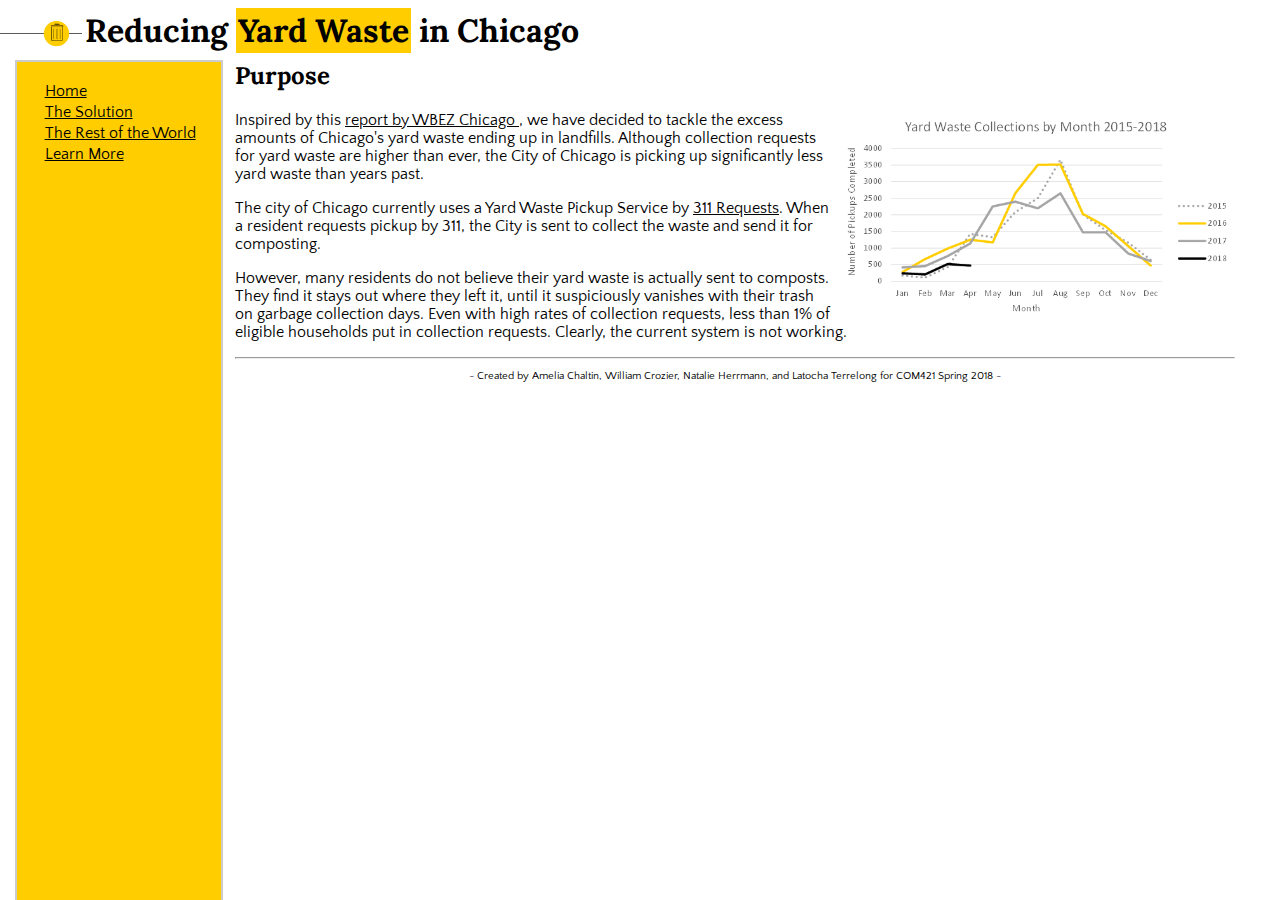
==== index.html @ 8749f996 "Initial commit" ====
<!DOCTYPE html>
<html lang=en>
 <head>
    <title>Reducing Chicago's Yard Waste</title>
    <link rel = "stylesheet" type = "text/css" href = "css/main.css" />
    <link href="https://fonts.googleapis.com/css?family=Lora:400,400i,700,700i|Quattrocento+Sans:400,400i,700,700i" rel="stylesheet">
    <meta charset = "utf-8">
    <meta name="viewport" content="width=device-width, initial-scale=1" />
    <meta name="description" content="Proposal to reduce yard waste in Chicago">
 </head>
 <body>
     <header>
        <a href=index.html><img class = "headline" src="img/header.png" alt="Trash Can Icon"></a>
        <h1 class="headline">Reducing <span class="highlight">Yard Waste</span> in Chicago</h1>
        <nav>
            <ul>
                <li class="nav"><a href="index.html">Home</a></li>
                <li class="nav"><a href="solution/index.html">The Solution</a></li>
                <li class="nav"><a href="other_cities/index.html">The Rest of the World</a></li>
                <li class="nav"><a href="resources/index.html">Learn More</a></li>
            </ul>
        </nav>
     </header>
     <h2>Purpose</h2>
     <img src="img/collections_by_month.PNG" alt="Collections by Month Graphy" class="topright">
     <p>Inspired by this 
        <a href="https://www.wbez.org/shows/curious-city/chicagoans-are-calling-for-more-yard-waste-pickups-so-whys-the-city-picking-up-less/c886cd66-0aa3-4e87-804f-cb11140de8a1">
            report by WBEZ Chicago
        </a>, we have decided to tackle the excess amounts of Chicago's yard waste ending up in landfills.
        Although collection requests for yard waste are higher than ever, the City of Chicago is picking up
        significantly less yard waste than years past. 
     </p>
     <p>
         The city of Chicago currently uses a Yard Waste Pickup Service by 
         <a href="https://www.cityofchicago.org/city/en/depts/streets/provdrs/streets_san/svcs/yard_waste.html">311 Requests</a>. 
         When a resident requests pickup by 311, the City is sent to collect the waste and send it for composting.
     </p>
     <p>
         However, many residents do not believe their yard waste is actually sent to composts. They find it stays
         out where they left it, until it suspiciously vanishes with their trash on garbage collection days.
         Even with high rates of collection requests, less than 1% of eligible households put in collection requests.
         Clearly, the current system is not working.
     </p>
     <hr>
    
     <footer>
        <p>~ Created by Amelia Chaltin, William Crozier, Natalie Herrmann, and Latocha Terrelong for COM421 Spring 2018 ~</p>
    </footer>
 </body>
</html>
---- css/main.css ----
h1, h2, h3, h4, h5, h6{
    font-family: "Lora", serif;
}

body{
    max-width: 1000px;
    margin-left:235px;
    margin-right:auto;
    margin-top:60px;
} 

img.topright{
    float:right;
    width:400px;
}

h5{
    font-style: italic;
}
p, a, li{
    font-family: "Quattrocento Sans", sans-serif;
    color:black;
}
h5, p ~ h5{
    margin-left:10px;
}
a:hover{
    background-color:#cccccc;
}
.highlight{
    background-color:#ffcd00;
    padding:2px;
}

hr{
    color:#cccccc;
}

nav{
    background-color:#ffcd00;
    border: 2px solid #cccccc;
    padding:2px;
    height:100%;
    width:200px;
    position:fixed;
    overflow-x: hidden;
    z-index: 1;
    margin-left:-220px;
}
li::before{
    content:"◉";
    color:#ffcd00;
    padding-right:5px;
}
ul{
    list-style-type: none;
}
li{
    padding-left:1em;
    text-indent:-1em;
}
li.nav{
	/*display:inline;*/
	list-style-position:inside;
	padding:1%;
	white-space:nowrap;
	text-decoration: bold;
}
li.nav::before{
	content:none;
	padding:0;
}
img.headline{
    float:left;
    height:50px;
    margin-left:-235px;
}
h1.headline{
    margin-left:-150px;
    background-color:white;
}
.headline{
    position:fixed;
    margin-top:-50px;
}
footer{
    text-align: center;
    font-size:8pt;
}
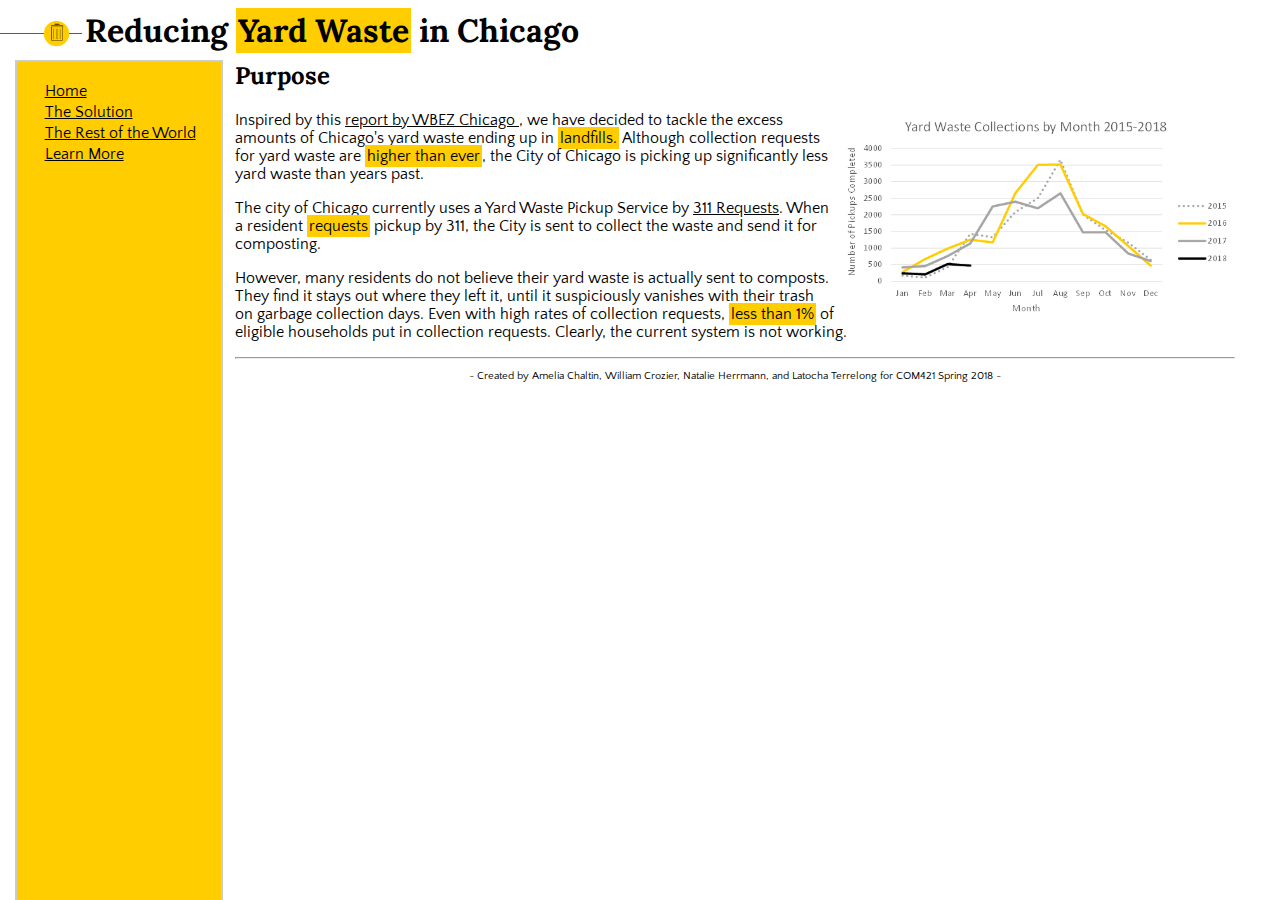
==== commit bda20347: "added summary of proposal and supporting data" ====
--- a/index.html
+++ b/index.html
@@ -26,19 +26,19 @@
      <p>Inspired by this 
         <a href="https://www.wbez.org/shows/curious-city/chicagoans-are-calling-for-more-yard-waste-pickups-so-whys-the-city-picking-up-less/c886cd66-0aa3-4e87-804f-cb11140de8a1">
             report by WBEZ Chicago
-        </a>, we have decided to tackle the excess amounts of Chicago's yard waste ending up in landfills.
-        Although collection requests for yard waste are higher than ever, the City of Chicago is picking up
+        </a>, we have decided to tackle the excess amounts of Chicago's yard waste ending up in <span class="highlight">landfills.</span>
+        Although collection requests for yard waste are <span class="highlight">higher than ever</span>, the City of Chicago is picking up
         significantly less yard waste than years past. 
      </p>
      <p>
          The city of Chicago currently uses a Yard Waste Pickup Service by 
          <a href="https://www.cityofchicago.org/city/en/depts/streets/provdrs/streets_san/svcs/yard_waste.html">311 Requests</a>. 
-         When a resident requests pickup by 311, the City is sent to collect the waste and send it for composting.
+         When a resident <span class="highlight">requests</span> pickup by 311, the City is sent to collect the waste and send it for composting.
      </p>
      <p>
          However, many residents do not believe their yard waste is actually sent to composts. They find it stays
          out where they left it, until it suspiciously vanishes with their trash on garbage collection days.
-         Even with high rates of collection requests, less than 1% of eligible households put in collection requests.
+         Even with high rates of collection requests, <span class="highlight">less than 1%</span> of eligible households put in collection requests.
          Clearly, the current system is not working.
      </p>
      <hr>
--- a/css/main.css
+++ b/css/main.css
@@ -52,6 +52,9 @@
     color:#ffcd00;
     padding-right:5px;
 }
+li.nav::before{
+    content:none;
+}
 ul{
     list-style-type: none;
 }
@@ -64,7 +67,8 @@
 	list-style-position:inside;
 	padding:1%;
 	white-space:nowrap;
-	text-decoration: bold;
+    text-decoration: bold;
+    
 }
 li.nav::before{
 	content:none;
@@ -87,3 +91,31 @@
     text-align: center;
     font-size:8pt;
 }
+
+/*for mobile friendliness*/
+@media screen and (max-width:450px){
+
+	li.nav{
+		display:block
+    }
+    nav{
+        height:auto;
+        z-index: 0;
+        margin:0;
+        position:relative;
+        width:100%;
+        text-align:center;
+    }
+    body{
+        width:100%;
+        margin:2px;
+        
+    }
+    .headline{
+        position: relative;
+        height:auto;
+        margin:0;
+        z-index: 0;
+        overflow:wrap;
+    }
+}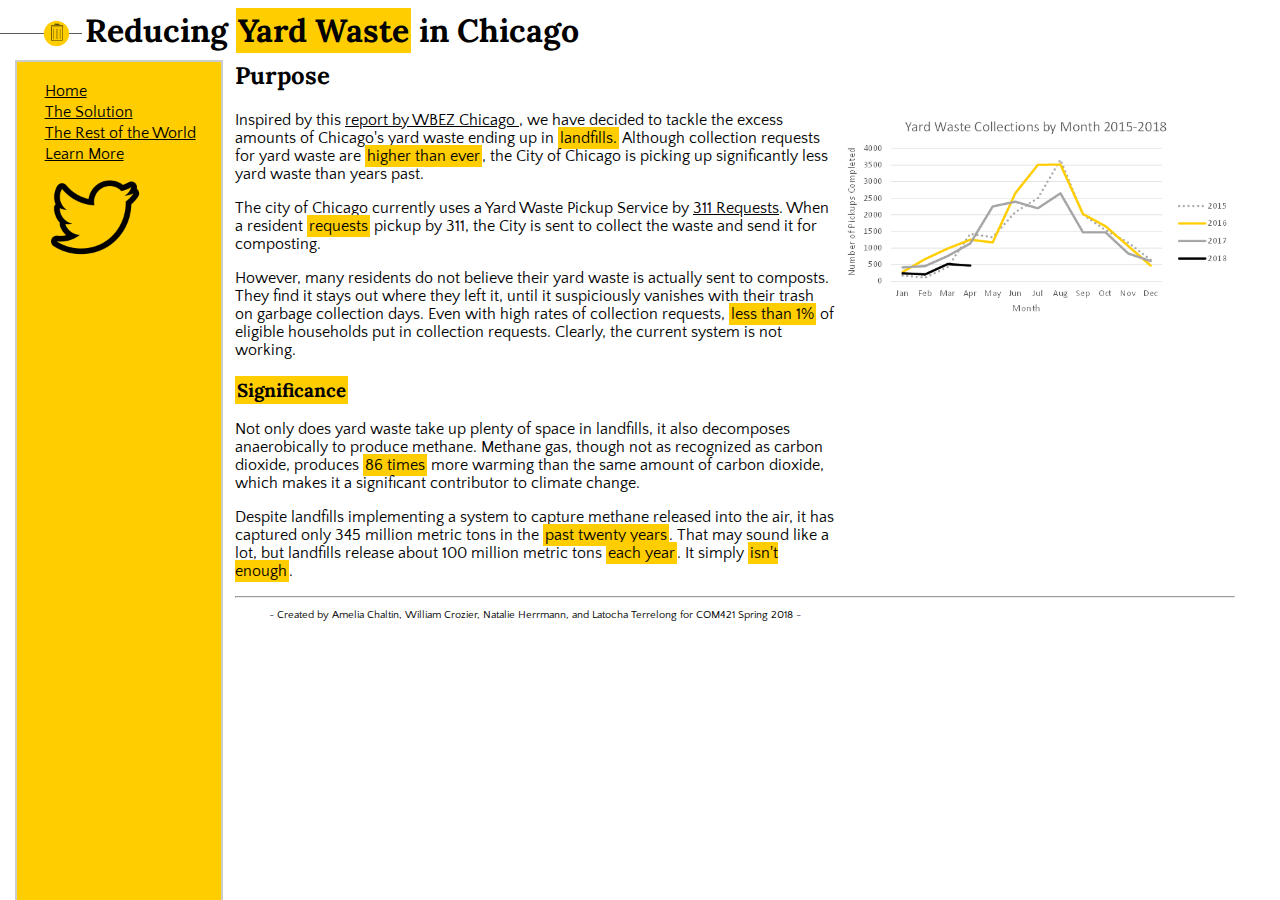
==== commit 8f5df50c: "added content" ====
--- a/index.html
+++ b/index.html
@@ -18,6 +18,7 @@
                 <li class="nav"><a href="solution/index.html">The Solution</a></li>
                 <li class="nav"><a href="other_cities/index.html">The Rest of the World</a></li>
                 <li class="nav"><a href="resources/index.html">Learn More</a></li>
+                <li class="nav"><a target="_blank" href="https://twitter.com/chiyardwaste"><img class="nav" src="img/twitter-logo.png" alt="twitter logo"></a></li>
             </ul>
         </nav>
      </header>
@@ -41,6 +42,18 @@
          Even with high rates of collection requests, <span class="highlight">less than 1%</span> of eligible households put in collection requests.
          Clearly, the current system is not working.
      </p>
+     <h3><span class="highlight">Significance</span></h3>
+     <p>Not only does yard waste take up plenty of space in landfills, it also decomposes anaerobically to produce 
+         methane. Methane gas, though not as recognized as carbon dioxide, produces <span class="highlight">
+             86 times</span> more warming than the
+            same amount of carbon dioxide, which makes it a significant contributor to climate change.
+     </p>       
+     <p>
+            Despite landfills implementing a system to capture methane released into the air, it has
+            captured only 345 million metric tons in the <span class="highlight">past twenty years</span>. That may sound like a lot, but 
+            landfills release about 100 million metric tons <span class="highlight">each year</span>. 
+            It simply <span class="highlight">isn't enough</span>.
+     </p>
      <hr>
     
      <footer>
--- a/css/main.css
+++ b/css/main.css
@@ -1,5 +1,6 @@
 h1, h2, h3, h4, h5, h6{
     font-family: "Lora", serif;
+    max-width:600px;
 }
 
 body{
@@ -13,6 +14,9 @@
     float:right;
     width:400px;
 }
+img.nav{
+    width:100px;
+}
 
 h5{
     font-style: italic;
@@ -20,6 +24,7 @@
 p, a, li{
     font-family: "Quattrocento Sans", sans-serif;
     color:black;
+    max-width:600px;
 }
 h5, p ~ h5{
     margin-left:10px;
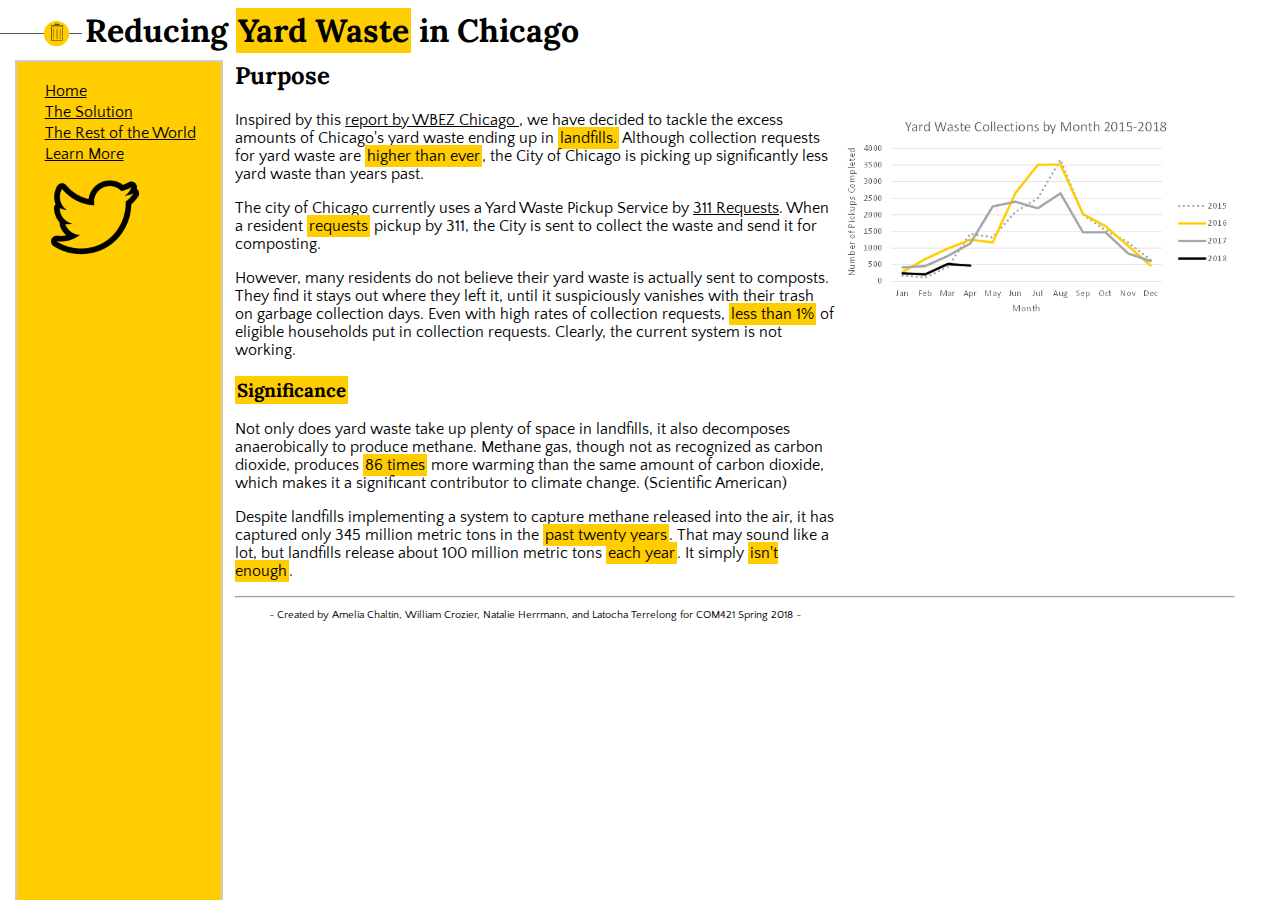
==== commit 6a607399: "content addition" ====
--- a/index.html
+++ b/index.html
@@ -7,6 +7,8 @@
     <meta charset = "utf-8">
     <meta name="viewport" content="width=device-width, initial-scale=1" />
     <meta name="description" content="Proposal to reduce yard waste in Chicago">
+    <link rel="icon" href="img/favicon.ico" type="image/x-icon"/>
+
  </head>
  <body>
      <header>
@@ -46,7 +48,7 @@
      <p>Not only does yard waste take up plenty of space in landfills, it also decomposes anaerobically to produce 
          methane. Methane gas, though not as recognized as carbon dioxide, produces <span class="highlight">
              86 times</span> more warming than the
-            same amount of carbon dioxide, which makes it a significant contributor to climate change.
+            same amount of carbon dioxide, which makes it a significant contributor to climate change. (Scientific American)
      </p>       
      <p>
             Despite landfills implementing a system to capture methane released into the air, it has
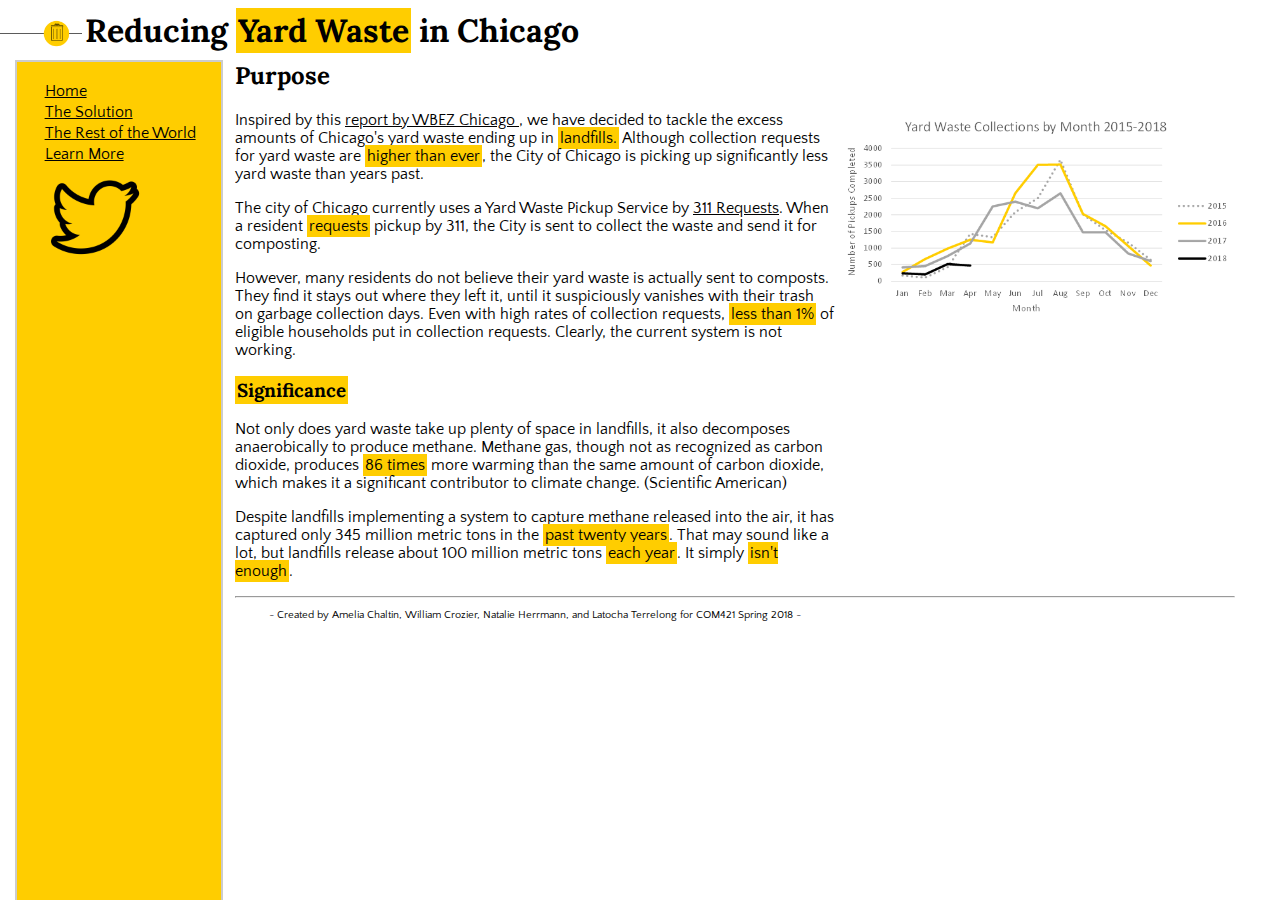
==== commit cab19302: "fixed validator errors, added pdfs" ====
--- a/index.html
+++ b/index.html
@@ -3,8 +3,8 @@
  <head>
     <title>Reducing Chicago's Yard Waste</title>
     <link rel = "stylesheet" type = "text/css" href = "css/main.css" />
-    <link href="https://fonts.googleapis.com/css?family=Lora:400,400i,700,700i|Quattrocento+Sans:400,400i,700,700i" rel="stylesheet">
-    <meta charset = "utf-8">
+    <link href="https://fonts.googleapis.com/css?family=Lora:400,400i,700,700i" rel="stylesheet">
+    <link href="https://fonts.googleapis.com/css?family=Quattrocento+Sans:400,400i,700,700i" rel="stylesheet">    <meta charset = "utf-8">
     <meta name="viewport" content="width=device-width, initial-scale=1" />
     <meta name="description" content="Proposal to reduce yard waste in Chicago">
     <link rel="icon" href="img/favicon.ico" type="image/x-icon"/>
--- a/css/main.css
+++ b/css/main.css
@@ -21,13 +21,13 @@
 h5{
     font-style: italic;
 }
+h5, p ~ h5{
+   margin-left:10px;
+}
 p, a, li{
     font-family: "Quattrocento Sans", sans-serif;
     color:black;
     max-width:600px;
-}
-h5, p ~ h5{
-    margin-left:10px;
 }
 a:hover{
     background-color:#cccccc;
@@ -123,4 +123,4 @@
         z-index: 0;
         overflow:wrap;
     }
-}+}
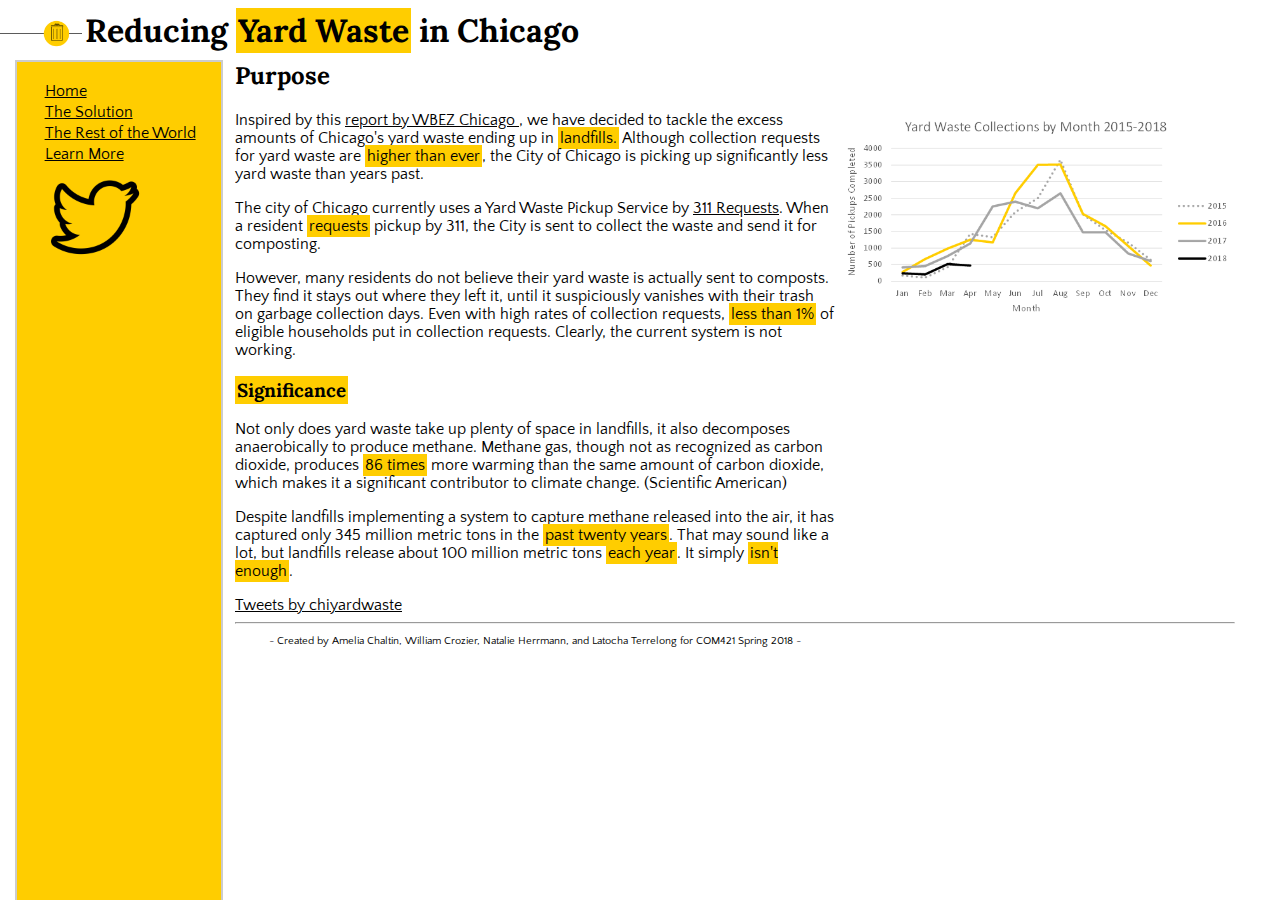
==== commit 98a6f792: "embedded twitter in homepage" ====
--- a/index.html
+++ b/index.html
@@ -56,6 +56,7 @@
             landfills release about 100 million metric tons <span class="highlight">each year</span>. 
             It simply <span class="highlight">isn't enough</span>.
      </p>
+     <a class="twitter-timeline" href="https://twitter.com/chiyardwaste?ref_src=twsrc%5Etfw">Tweets by chiyardwaste</a> <script async src="https://platform.twitter.com/widgets.js" charset="utf-8"></script>
      <hr>
     
      <footer>
